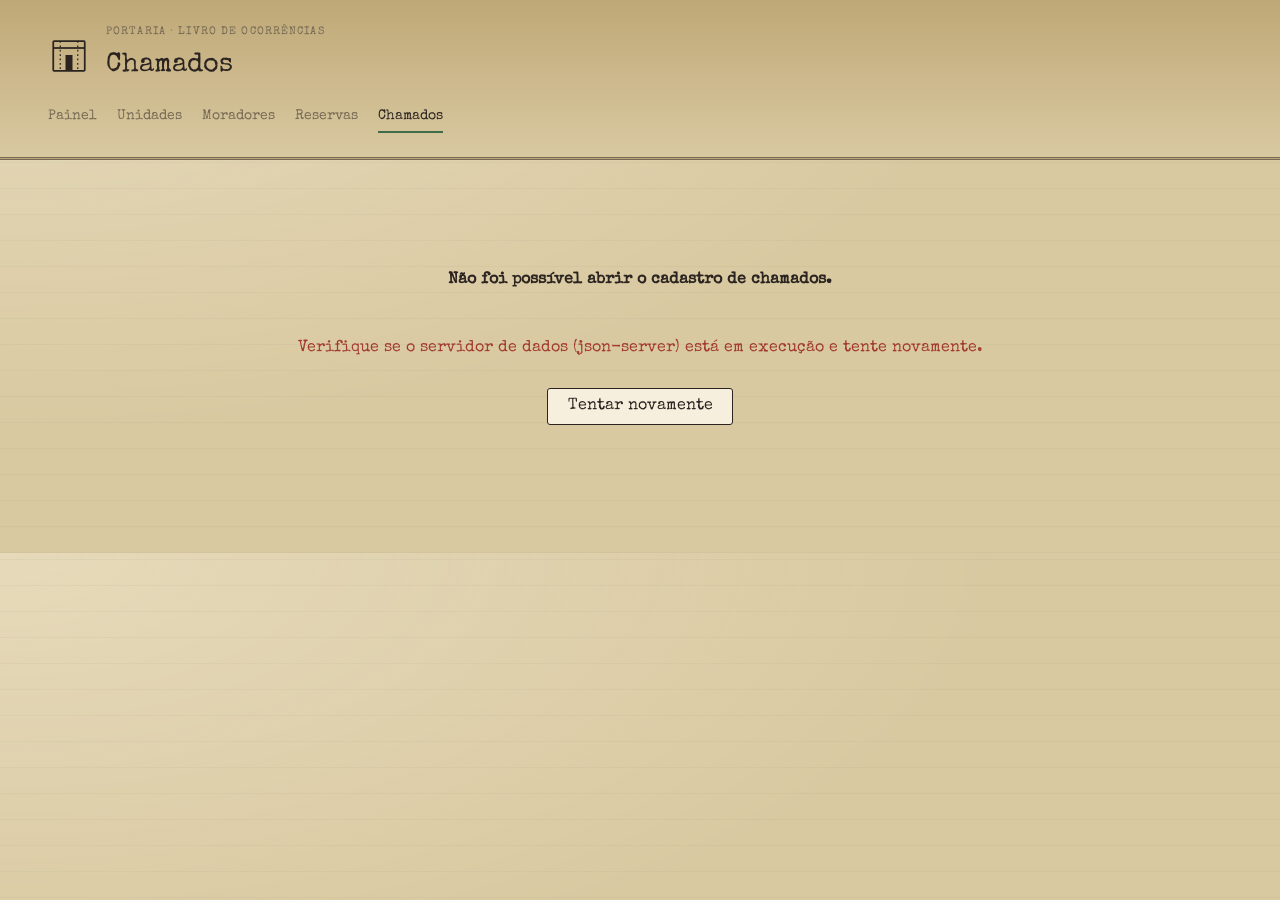
==== chamados/index.html @ 00c4b0b8 "feat: adicionando página de chamados, última página" ====
<!DOCTYPE html>
<html lang="pt-BR">
<head>
  <meta charset="UTF-8" />
  <meta name="viewport" content="width=device-width, initial-scale=1.0" />
  <title>Chamados | Livro de Ocorrências</title>

  <link rel="preconnect" href="https://fonts.googleapis.com" />
  <link rel="preconnect" href="https://fonts.gstatic.com" crossorigin />
  <link
    href="https://fonts.googleapis.com/css2?family=Special+Elite&family=JetBrains+Mono:wght@400;500;600;700&display=swap"
    rel="stylesheet"
  />

  <link rel="stylesheet" href="style.css" />
</head>
<body>

  <header class="capa">
    <div class="capa__titulo">
      <svg class="capa__icone" viewBox="0 0 48 48" aria-hidden="true">
        <rect x="6" y="8" width="36" height="34" rx="1" fill="none" stroke="currentColor" stroke-width="2"/>
        <line x1="6" y1="16" x2="42" y2="16" stroke="currentColor" stroke-width="2"/>
        <line x1="14" y1="8" x2="14" y2="42" stroke="currentColor" stroke-width="1.4" stroke-dasharray="2 3"/>
        <line x1="34" y1="8" x2="34" y2="42" stroke="currentColor" stroke-width="1.4" stroke-dasharray="2 3"/>
        <rect x="20" y="24" width="8" height="18" fill="currentColor"/>
      </svg>
      <div>
        <span class="capa__eyebrow">Portaria &middot; Livro de Ocorrências</span>
        <h1>Chamados</h1>
      </div>
    </div>

    <nav class="capa__nav" aria-label="Navegação principal">
      <a href="../dashboard/index.html">Painel</a>
      <a href="../unidades/index.html">Unidades</a>
      <a href="../moradores/index.html">Moradores</a>
      <a href="../reservas/index.html">Reservas</a>
      <a href="../chamados/index.html" class="ativo">Chamados</a>
    </nav>
  </header>

  <main id="conteudo-principal">

    <!-- Estado de carregamento exibido enquanto os dados não terminam de chegar -->
    <div id="estado-carregando" class="estado-aviso">
      <div class="spinner" aria-hidden="true"></div>
      <p>Consultando o arquivo da portaria...</p>
    </div>

    <!-- Estado de erro exibido se a busca falhar -->
    <div id="estado-erro" class="estado-aviso estado-aviso--erro oculto">
      <p><strong>Não foi possível abrir o cadastro de chamados.</strong></p>
      <p>Verifique se o servidor de dados (json-server) está em execução e tente novamente.</p>
      <button id="botao-tentar-novamente" type="button" class="botao-secundario">Tentar novamente</button>
    </div>

    <!-- Conteúdo real da tela, oculto até os dados chegarem -->
    <div id="painel" class="painel oculto">

      <div id="mensagem" class="mensagem oculto" role="status">
        <span id="mensagem-texto"></span>
        <button type="button" id="botao-fechar-mensagem" aria-label="Fechar mensagem">&times;</button>
      </div>

      <div class="barra-acoes">
        <h2>Chamados registrados</h2>
        <button type="button" id="botao-novo-chamado" class="botao-primario">+ Novo chamado</button>
      </div>

      <div class="barra-filtros">
        <input type="search" id="campo-busca" placeholder="Buscar por nome do morador..." />

        <select id="campo-filtro-categoria">
          <option value="">Todas as categorias</option>
          <option value="manutenção">Manutenção</option>
          <option value="barulho">Barulho</option>
          <option value="segurança">Segurança</option>
          <option value="outros">Outros</option>
        </select>
      </div>

      <div class="tabela-wrapper">
        <table class="tabela">
          <thead>
            <tr>
              <th>Morador</th>
              <th>Categoria</th>
              <th>Descrição</th>
              <th>Data de abertura</th>
              <th>Data de resolução</th>
              <th>Status</th>
              <th>Ações</th>
            </tr>
          </thead>
          <tbody id="corpo-tabela-chamados"></tbody>
        </table>
      </div>

      <div id="paginacao" class="paginacao oculto">
        <button type="button" id="botao-pagina-anterior" class="botao-secundario">‹ Anterior</button>
        <span id="texto-pagina"></span>
        <button type="button" id="botao-pagina-proxima" class="botao-secundario">Próxima ›</button>
      </div>

    </div>

  </main>

  <!-- Modal de criação de chamado (não existe edição) -->
  <div id="overlay-formulario" class="overlay oculto">
    <div class="modal" role="dialog" aria-modal="true" aria-labelledby="titulo-modal-formulario">
      <button type="button" class="modal__fechar" id="botao-fechar-formulario" aria-label="Fechar">&times;</button>
      <h2 id="titulo-modal-formulario">Novo chamado</h2>

      <!-- Exibido apenas quando não há nenhum morador ativo cadastrado -->
      <div id="aviso-sem-moradores" class="aviso-bloqueio oculto">
        <p>Nenhum morador ativo cadastrado ainda.</p>
        <p>É preciso cadastrar (e manter ativo) ao menos um morador antes de abrir um chamado.</p>
        <a href="../moradores/index.html" class="botao-secundario">Ir para Moradores</a>
      </div>

      <form id="formulario-chamado" novalidate>
        <div class="campo">
          <label for="campo-morador">Morador</label>
          <select id="campo-morador" name="moradorId"></select>
          <span class="campo__erro" id="erro-morador"></span>
        </div>

        <div class="campo">
          <label for="campo-categoria">Categoria</label>
          <select id="campo-categoria" name="categoria">
            <option value="manutenção">Manutenção</option>
            <option value="barulho">Barulho</option>
            <option value="segurança">Segurança</option>
            <option value="outros">Outros</option>
          </select>
        </div>

        <div class="campo">
          <label for="campo-descricao">Descrição</label>
          <textarea id="campo-descricao" name="descricao" rows="3"></textarea>
          <span class="campo__erro" id="erro-descricao"></span>
        </div>

        <div class="modal__acoes">
          <button type="button" class="botao-secundario" id="botao-cancelar-formulario">Cancelar</button>
          <button type="submit" class="botao-primario">Salvar</button>
        </div>
      </form>
    </div>
  </div>

  <!-- Modal de confirmação (avançar status) -->
  <div id="overlay-confirmacao" class="overlay oculto">
    <div class="modal modal--pequeno" role="dialog" aria-modal="true" aria-labelledby="titulo-modal-confirmacao">
      <h2 id="titulo-modal-confirmacao">Confirmar avanço de status</h2>
      <p id="texto-confirmacao"></p>

      <div class="modal__acoes">
        <button type="button" class="botao-secundario" id="botao-voltar-confirmacao">Voltar</button>
        <button type="button" class="botao-primario" id="botao-confirmar-avanco">Avançar status</button>
      </div>
    </div>
  </div>

  <script src="script.js"></script>
</body>
</html>
---- chamados/style.css ----
/* ---------------------------------------------------------
   Tokens — Livro de Ocorrências da Portaria
--------------------------------------------------------- */
:root {
  --kraft: #d9c9a1;
  --kraft-escuro: #bfa877;
  --papel: #f6efdd;
  --papel-linha: #e3d5ae;
  --tinta: #2b2420;
  --tinta-suave: #776a54;

  --carimbo-aberto: #a23b2e;
  --carimbo-andamento: #a8721c;
  --carimbo-resolvido: #3f6b48;

  --fonte-titulo: "Special Elite", "Courier New", monospace;
  --fonte-dado: "JetBrains Mono", "SFMono-Regular", Consolas, monospace;
  --fonte-corpo: -apple-system, BlinkMacSystemFont, "Segoe UI", Roboto, Helvetica, Arial, sans-serif;

  --raio: 3px;
  --sombra-card: 0 1px 1px rgba(43, 36, 32, 0.12), 0 6px 14px rgba(43, 36, 32, 0.16);
  --transicao: 200ms ease;
}

@media (prefers-reduced-motion: reduce) {
  :root {
    --transicao: 0ms;
  }
}

/* ---------------------------------------------------------
   Base
--------------------------------------------------------- */
* {
  box-sizing: border-box;
}

body {
  margin: 0;
  background-color: var(--kraft);
  background-image:
    repeating-linear-gradient(0deg, rgba(43, 36, 32, 0.035) 0 1px, transparent 1px 26px),
    radial-gradient(ellipse at top left, rgba(255, 250, 235, 0.35), transparent 55%);
  color: var(--tinta);
  font-family: var(--fonte-corpo);
  line-height: 1.5;
  -webkit-font-smoothing: antialiased;
}

h1, h2, h3 {
  font-family: var(--fonte-titulo);
  font-weight: 400;
  margin: 0;
  color: var(--tinta);
}

button, select, input, textarea {
  font-family: inherit;
  font-size: inherit;
}

:focus-visible {
  outline: 2px solid var(--tinta);
  outline-offset: 2px;
}

.oculto {
  display: none !important;
}

/* ---------------------------------------------------------
   Capa (cabeçalho estilo capa de livro de registro)
--------------------------------------------------------- */
.capa {
  display: flex;
  flex-wrap: wrap;
  gap: 1.25rem;
  align-items: center;
  justify-content: space-between;
  padding: 1.5rem clamp(1.25rem, 4vw, 3rem);
  background: linear-gradient(180deg, var(--kraft-escuro) 0%, var(--kraft) 100%);
  border-bottom: 3px double var(--tinta-suave);
}

.capa__titulo {
  display: flex;
  align-items: center;
  gap: 1rem;
}

.capa__icone {
  width: 42px;
  height: 42px;
  color: var(--tinta);
  flex-shrink: 0;
}

.capa__eyebrow {
  display: block;
  font-family: var(--fonte-titulo);
  font-size: 0.7rem;
  letter-spacing: 0.1em;
  text-transform: uppercase;
  color: var(--tinta-suave);
  margin-bottom: 0.3rem;
}

.capa h1 {
  font-size: clamp(1.3rem, 2.6vw, 1.7rem);
}

.capa__nav {
  display: flex;
  flex-wrap: wrap;
  gap: 1.25rem;
  flex-basis: 100%;
  font-family: var(--fonte-titulo);
  font-size: 0.85rem;
}

.capa__nav a {
  color: var(--tinta-suave);
  text-decoration: none;
  padding-bottom: 0.25rem;
  border-bottom: 2px solid transparent;
  transition: color var(--transicao), border-color var(--transicao);
}

.capa__nav a:hover {
  color: var(--tinta);
}

.capa__nav a.ativo {
  color: var(--tinta);
  border-bottom-color: var(--carimbo-resolvido);
}

/* ---------------------------------------------------------
   Conteúdo principal
--------------------------------------------------------- */
main {
  padding: 1.75rem clamp(1.25rem, 4vw, 3rem) 4rem;
  max-width: 1180px;
  margin: 0 auto;
}

/* ---------------------------------------------------------
   Estados: carregando / erro
--------------------------------------------------------- */
.estado-aviso {
  display: flex;
  flex-direction: column;
  align-items: center;
  gap: 0.75rem;
  text-align: center;
  padding: 4rem 1.5rem;
  color: var(--tinta-suave);
  font-family: var(--fonte-titulo);
}

.estado-aviso--erro {
  color: var(--carimbo-aberto);
}

.estado-aviso--erro p:first-child {
  color: var(--tinta);
}

.spinner {
  width: 34px;
  height: 34px;
  border-radius: 50%;
  border: 3px solid var(--papel-linha);
  border-top-color: var(--tinta);
  animation: girar 900ms linear infinite;
}

@media (prefers-reduced-motion: reduce) {
  .spinner {
    animation: none;
    border-top-color: var(--papel-linha);
  }
}

@keyframes girar {
  to {
    transform: rotate(360deg);
  }
}

.painel {
  animation: surgir var(--transicao) ease;
}

@keyframes surgir {
  from {
    opacity: 0;
    transform: translateY(6px);
  }
  to {
    opacity: 1;
    transform: translateY(0);
  }
}

/* ---------------------------------------------------------
   Botões
--------------------------------------------------------- */
.botao-secundario {
  padding: 0.6rem 1.2rem;
  border-radius: var(--raio);
  border: 1.5px solid var(--tinta);
  background: var(--papel);
  color: var(--tinta);
  font-family: var(--fonte-titulo);
  cursor: pointer;
  transition: background var(--transicao), color var(--transicao);
}

.botao-secundario:hover {
  background: var(--tinta);
  color: var(--papel);
}

.botao-secundario:disabled {
  opacity: 0.4;
  cursor: not-allowed;
}

.botao-secundario:disabled:hover {
  background: var(--papel);
  color: var(--tinta);
}

.botao-primario {
  padding: 0.6rem 1.3rem;
  border-radius: var(--raio);
  border: 1.5px solid var(--tinta);
  background: var(--tinta);
  color: var(--papel);
  font-family: var(--fonte-titulo);
  cursor: pointer;
  transition: background var(--transicao);
}

.botao-primario:hover {
  background: #17130f;
}

.botao-pequeno {
  padding: 0.35rem 0.75rem;
  font-size: 0.8rem;
  border-radius: var(--raio);
  border: 1.5px solid var(--tinta);
  background: transparent;
  color: var(--tinta);
  font-family: var(--fonte-titulo);
  cursor: pointer;
  transition: background var(--transicao), color var(--transicao);
}

.botao-pequeno:hover {
  background: var(--tinta);
  color: var(--papel);
}

/* ---------------------------------------------------------
   Mensagem (banner fixo até ser fechado)
--------------------------------------------------------- */
.mensagem {
  display: flex;
  align-items: center;
  justify-content: space-between;
  gap: 1rem;
  padding: 0.8rem 1.1rem;
  margin-bottom: 1.25rem;
  border-radius: var(--raio);
  border: 1.5px solid var(--papel-linha);
  background: var(--papel);
  font-size: 0.9rem;
  font-weight: 600;
  animation: destacar-mensagem 380ms ease;
}

@media (prefers-reduced-motion: reduce) {
  .mensagem {
    animation: none;
  }
}

@keyframes destacar-mensagem {
  0% {
    opacity: 0;
    transform: scale(0.95) translateY(-4px);
  }
  60% {
    opacity: 1;
    transform: scale(1.01) translateY(0);
  }
  100% {
    transform: scale(1) translateY(0);
  }
}

.mensagem--sucesso {
  border-color: var(--carimbo-resolvido);
  color: var(--carimbo-resolvido);
}

.mensagem--erro {
  border-color: var(--carimbo-aberto);
  color: var(--carimbo-aberto);
}

.mensagem button {
  background: none;
  border: none;
  color: inherit;
  font-size: 1.2rem;
  line-height: 1;
  cursor: pointer;
  flex-shrink: 0;
}

/* ---------------------------------------------------------
   Barra de ações + filtros
--------------------------------------------------------- */
.barra-acoes {
  display: flex;
  flex-wrap: wrap;
  gap: 1rem;
  align-items: center;
  justify-content: space-between;
  margin-bottom: 1rem;
}

.barra-filtros {
  display: flex;
  flex-wrap: wrap;
  gap: 0.75rem;
  margin-bottom: 1rem;
}

.barra-filtros input,
.barra-filtros select {
  padding: 0.55rem 0.8rem;
  border: 1.5px solid var(--papel-linha);
  border-radius: var(--raio);
  background: var(--papel);
  color: var(--tinta);
  transition: border-color var(--transicao);
}

.barra-filtros input {
  flex: 1;
  min-width: 220px;
}

.barra-filtros input:focus,
.barra-filtros select:focus {
  border-color: var(--tinta);
  outline: none;
}

/* ---------------------------------------------------------
   Tabela
--------------------------------------------------------- */
.tabela-wrapper {
  overflow-x: auto;
  background: var(--papel);
  border: 1px solid var(--papel-linha);
  border-radius: var(--raio);
  box-shadow: var(--sombra-card);
}

.tabela {
  width: 100%;
  border-collapse: collapse;
  font-size: 0.92rem;
}

.tabela thead th {
  text-align: left;
  font-family: var(--fonte-titulo);
  font-size: 0.72rem;
  text-transform: uppercase;
  letter-spacing: 0.06em;
  color: var(--tinta-suave);
  padding: 0.85rem 1rem;
  border-bottom: 2px double var(--papel-linha);
  white-space: nowrap;
}

.tabela tbody td {
  padding: 0.75rem 1rem;
  border-bottom: 1px dashed var(--papel-linha);
  vertical-align: middle;
}

.tabela tbody tr:last-child td {
  border-bottom: none;
}

.tabela__categoria {
  text-transform: capitalize;
}

.tabela__descricao {
  max-width: 260px;
  color: var(--tinta-suave);
}

.tabela__acoes {
  display: flex;
  gap: 0.5rem;
  flex-wrap: wrap;
}

.tabela__somente-leitura {
  color: var(--tinta-suave);
  font-style: italic;
}

.tabela__vazio td {
  text-align: center;
  font-style: italic;
  color: var(--tinta-suave);
  padding: 2.5rem 1rem;
}

/* ---------------------------------------------------------
   Paginação
--------------------------------------------------------- */
.paginacao {
  display: flex;
  align-items: center;
  justify-content: center;
  gap: 1.25rem;
  margin-top: 1.25rem;
  font-size: 0.85rem;
  color: var(--tinta-suave);
}

/* ---------------------------------------------------------
   Badge de status do chamado
--------------------------------------------------------- */
.badge-situacao {
  display: inline-block;
  font-family: var(--fonte-titulo);
  font-size: 0.7rem;
  letter-spacing: 0.06em;
  text-transform: uppercase;
  padding: 0.2rem 0.6rem;
  border-radius: 40px;
  border: 1.5px solid currentColor;
}

.badge-situacao--aberto {
  color: var(--carimbo-aberto);
}

.badge-situacao--andamento {
  color: var(--carimbo-andamento);
}

.badge-situacao--resolvido {
  color: var(--carimbo-resolvido);
}

/* ---------------------------------------------------------
   Modais (cadastro e confirmação)
--------------------------------------------------------- */
.overlay {
  position: fixed;
  inset: 0;
  background: rgba(43, 36, 32, 0.55);
  display: flex;
  align-items: center;
  justify-content: center;
  padding: 1.5rem;
  z-index: 50;
}

.modal {
  position: relative;
  width: 100%;
  max-width: 440px;
  background: var(--papel);
  border: 1px solid var(--papel-linha);
  border-radius: var(--raio);
  box-shadow: 0 12px 32px rgba(0, 0, 0, 0.35);
  padding: 1.9rem;
  animation: surgir var(--transicao) ease;
}

.modal--pequeno {
  max-width: 380px;
}

.modal h2 {
  font-size: 1.15rem;
  margin-bottom: 1.25rem;
  padding-bottom: 0.6rem;
  border-bottom: 1px dashed var(--papel-linha);
}

.modal__fechar {
  position: absolute;
  top: 0.9rem;
  right: 1rem;
  background: none;
  border: none;
  font-size: 1.4rem;
  line-height: 1;
  color: var(--tinta-suave);
  cursor: pointer;
}

.modal__fechar:hover {
  color: var(--tinta);
}

.modal__acoes {
  display: flex;
  justify-content: flex-end;
  gap: 0.75rem;
  margin-top: 1.5rem;
}

/* Aviso exibido no modal quando não há nenhum morador ativo cadastrado */
.aviso-bloqueio {
  text-align: center;
  padding: 0.5rem 0 0.75rem;
}

.aviso-bloqueio p {
  margin: 0 0 0.9rem;
  color: var(--tinta-suave);
}

.aviso-bloqueio .botao-secundario {
  display: inline-block;
  text-decoration: none;
}

/* ---------------------------------------------------------
   Campos de formulário
--------------------------------------------------------- */
.campo {
  display: flex;
  flex-direction: column;
  gap: 0.35rem;
  margin-bottom: 1.1rem;
}

.campo label {
  font-family: var(--fonte-titulo);
  font-size: 0.75rem;
  text-transform: uppercase;
  letter-spacing: 0.05em;
  color: var(--tinta-suave);
}

.campo input,
.campo select,
.campo textarea {
  padding: 0.5rem 0.1rem;
  border: none;
  border-bottom: 1.5px solid var(--papel-linha);
  background: transparent;
  color: var(--tinta);
  transition: border-color var(--transicao);
  resize: vertical;
}

.campo input:focus,
.campo select:focus,
.campo textarea:focus {
  border-bottom-color: var(--tinta);
  outline: none;
}

.campo__erro {
  min-height: 1.1em;
  font-size: 0.78rem;
  color: var(--carimbo-aberto);
}

/* ---------------------------------------------------------
   Responsivo
--------------------------------------------------------- */
@media (max-width: 560px) {
  .capa {
    align-items: stretch;
  }

  .barra-acoes {
    flex-direction: column;
    align-items: stretch;
  }

  .barra-filtros input {
    min-width: 0;
  }
}
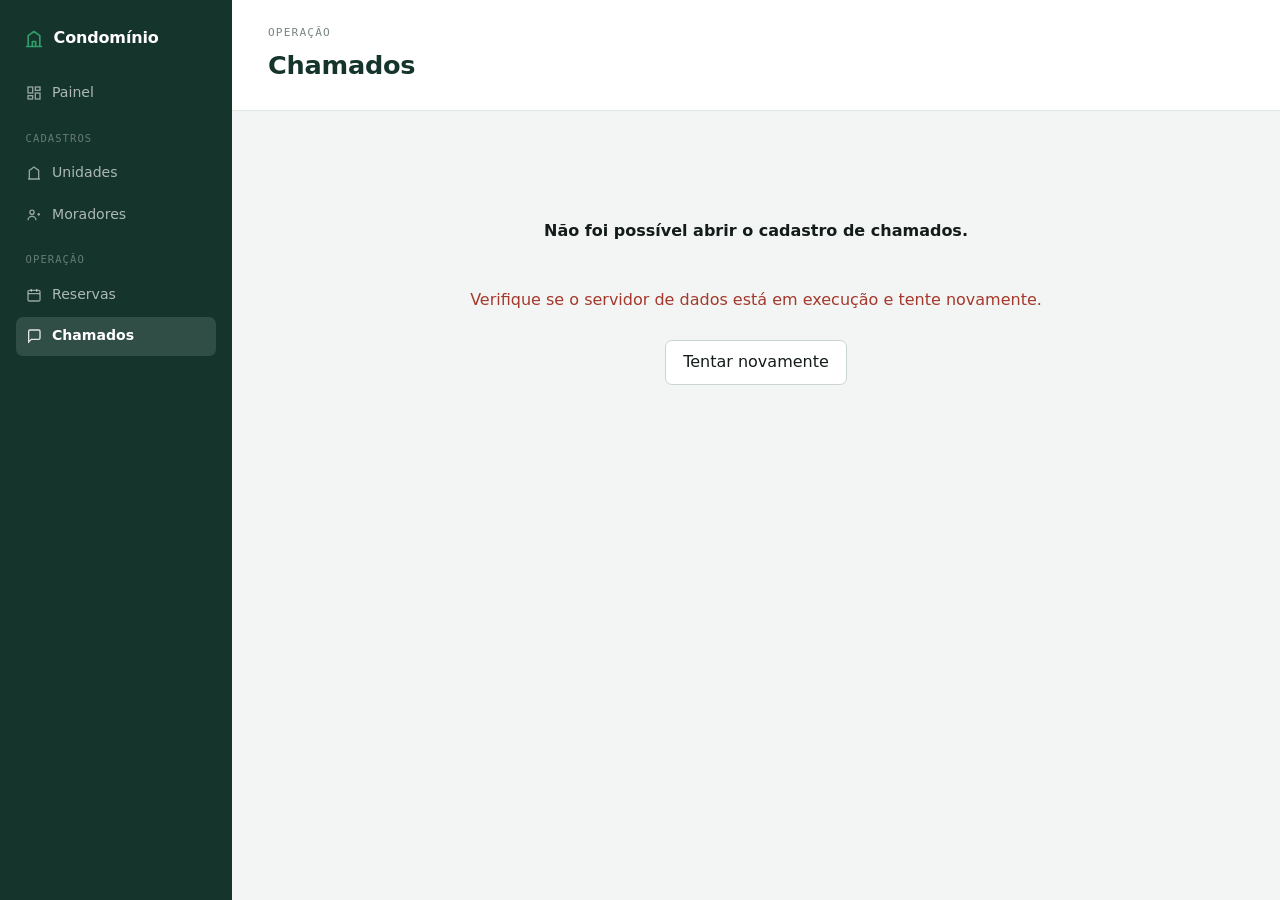
==== commit 99f0ce4b: "feat: Reformulando os estilos e adicionando novo gráfico" ====
--- a/chamados/index.html
+++ b/chamados/index.html
@@ -3,109 +3,119 @@
 <head>
   <meta charset="UTF-8" />
   <meta name="viewport" content="width=device-width, initial-scale=1.0" />
-  <title>Chamados | Livro de Ocorrências</title>
-
-  <link rel="preconnect" href="https://fonts.googleapis.com" />
-  <link rel="preconnect" href="https://fonts.gstatic.com" crossorigin />
-  <link
-    href="https://fonts.googleapis.com/css2?family=Special+Elite&family=JetBrains+Mono:wght@400;500;600;700&display=swap"
-    rel="stylesheet"
-  />
-
+  <title>Chamados | Condomínio</title>
   <link rel="stylesheet" href="style.css" />
 </head>
 <body>
 
-  <header class="capa">
-    <div class="capa__titulo">
-      <svg class="capa__icone" viewBox="0 0 48 48" aria-hidden="true">
-        <rect x="6" y="8" width="36" height="34" rx="1" fill="none" stroke="currentColor" stroke-width="2"/>
-        <line x1="6" y1="16" x2="42" y2="16" stroke="currentColor" stroke-width="2"/>
-        <line x1="14" y1="8" x2="14" y2="42" stroke="currentColor" stroke-width="1.4" stroke-dasharray="2 3"/>
-        <line x1="34" y1="8" x2="34" y2="42" stroke="currentColor" stroke-width="1.4" stroke-dasharray="2 3"/>
-        <rect x="20" y="24" width="8" height="18" fill="currentColor"/>
-      </svg>
-      <div>
-        <span class="capa__eyebrow">Portaria &middot; Livro de Ocorrências</span>
-        <h1>Chamados</h1>
-      </div>
-    </div>
-
-    <nav class="capa__nav" aria-label="Navegação principal">
-      <a href="../dashboard/index.html">Painel</a>
-      <a href="../unidades/index.html">Unidades</a>
-      <a href="../moradores/index.html">Moradores</a>
-      <a href="../reservas/index.html">Reservas</a>
-      <a href="../chamados/index.html" class="ativo">Chamados</a>
-    </nav>
-  </header>
-
-  <main id="conteudo-principal">
-
-    <!-- Estado de carregamento exibido enquanto os dados não terminam de chegar -->
-    <div id="estado-carregando" class="estado-aviso">
-      <div class="spinner" aria-hidden="true"></div>
-      <p>Consultando o arquivo da portaria...</p>
-    </div>
-
-    <!-- Estado de erro exibido se a busca falhar -->
-    <div id="estado-erro" class="estado-aviso estado-aviso--erro oculto">
-      <p><strong>Não foi possível abrir o cadastro de chamados.</strong></p>
-      <p>Verifique se o servidor de dados (json-server) está em execução e tente novamente.</p>
-      <button id="botao-tentar-novamente" type="button" class="botao-secundario">Tentar novamente</button>
-    </div>
-
-    <!-- Conteúdo real da tela, oculto até os dados chegarem -->
-    <div id="painel" class="painel oculto">
-
-      <div id="mensagem" class="mensagem oculto" role="status">
-        <span id="mensagem-texto"></span>
-        <button type="button" id="botao-fechar-mensagem" aria-label="Fechar mensagem">&times;</button>
+  <div class="shell">
+    <aside class="sidebar">
+      <div class="sidebar__marca">
+        <svg width="20" height="20" viewBox="0 0 24 24" fill="none" stroke="currentColor" stroke-width="2" stroke-linejoin="round" stroke-linecap="round"><path d="M3 21h18M5 21V8l7-5 7 5v13"/><path d="M10 21v-6h4v6"/></svg>
+        Condomínio
       </div>
 
-      <div class="barra-acoes">
-        <h2>Chamados registrados</h2>
-        <button type="button" id="botao-novo-chamado" class="botao-primario">+ Novo chamado</button>
-      </div>
+      <nav class="sidebar__nav" aria-label="Navegação principal">
+        <a href="../dashboard/index.html" class="sidebar__item">
+          <svg width="16" height="16" viewBox="0 0 24 24" fill="none" stroke="currentColor" stroke-width="2"><rect x="3" y="3" width="7" height="9"/><rect x="14" y="3" width="7" height="5"/><rect x="14" y="12" width="7" height="9"/><rect x="3" y="16" width="7" height="5"/></svg>
+          <span>Painel</span>
+        </a>
 
-      <div class="barra-filtros">
-        <input type="search" id="campo-busca" placeholder="Buscar por nome do morador..." />
+        <span class="sidebar__rotulo">Cadastros</span>
+        <a href="../unidades/index.html" class="sidebar__item">
+          <svg width="16" height="16" viewBox="0 0 24 24" fill="none" stroke="currentColor" stroke-width="2"><path d="M3 21h18M5 21V8l7-5 7 5v13"/></svg>
+          <span>Unidades</span>
+        </a>
+        <a href="../moradores/index.html" class="sidebar__item">
+          <svg width="16" height="16" viewBox="0 0 24 24" fill="none" stroke="currentColor" stroke-width="2"><circle cx="9" cy="8" r="3.2"/><path d="M3 20a6 6 0 0 1 12 0M17 11h4M19 9v4"/></svg>
+          <span>Moradores</span>
+        </a>
 
-        <select id="campo-filtro-categoria">
-          <option value="">Todas as categorias</option>
-          <option value="manutenção">Manutenção</option>
-          <option value="barulho">Barulho</option>
-          <option value="segurança">Segurança</option>
-          <option value="outros">Outros</option>
-        </select>
-      </div>
+        <span class="sidebar__rotulo">Operação</span>
+        <a href="../reservas/index.html" class="sidebar__item">
+          <svg width="16" height="16" viewBox="0 0 24 24" fill="none" stroke="currentColor" stroke-width="2"><rect x="3" y="5" width="18" height="16" rx="2"/><path d="M3 10h18M8 3v4M16 3v4"/></svg>
+          <span>Reservas</span>
+        </a>
+        <a href="../chamados/index.html" class="sidebar__item ativo">
+          <svg width="16" height="16" viewBox="0 0 24 24" fill="none" stroke="currentColor" stroke-width="2"><path d="M21 15a2 2 0 0 1-2 2H8l-4 4V5a2 2 0 0 1 2-2h13a2 2 0 0 1 2 2z"/></svg>
+          <span>Chamados</span>
+        </a>
+      </nav>
+    </aside>
 
-      <div class="tabela-wrapper">
-        <table class="tabela">
-          <thead>
-            <tr>
-              <th>Morador</th>
-              <th>Categoria</th>
-              <th>Descrição</th>
-              <th>Data de abertura</th>
-              <th>Data de resolução</th>
-              <th>Status</th>
-              <th>Ações</th>
-            </tr>
-          </thead>
-          <tbody id="corpo-tabela-chamados"></tbody>
-        </table>
-      </div>
+    <div class="area-principal">
+      <header class="topo-pagina">
+        <div>
+          <span class="topo-pagina__eyebrow">Operação</span>
+          <h1>Chamados</h1>
+        </div>
+      </header>
 
-      <div id="paginacao" class="paginacao oculto">
-        <button type="button" id="botao-pagina-anterior" class="botao-secundario">‹ Anterior</button>
-        <span id="texto-pagina"></span>
-        <button type="button" id="botao-pagina-proxima" class="botao-secundario">Próxima ›</button>
-      </div>
+      <main id="conteudo-principal">
 
+        <div id="estado-carregando" class="estado-aviso">
+          <div class="spinner" aria-hidden="true"></div>
+          <p>Carregando chamados...</p>
+        </div>
+
+        <div id="estado-erro" class="estado-aviso estado-aviso--erro oculto">
+          <p><strong>Não foi possível abrir o cadastro de chamados.</strong></p>
+          <p>Verifique se o servidor de dados está em execução e tente novamente.</p>
+          <button id="botao-tentar-novamente" type="button" class="botao-secundario">Tentar novamente</button>
+        </div>
+
+        <div id="painel" class="painel oculto">
+
+          <div id="mensagem" class="mensagem oculto" role="status">
+            <span id="mensagem-texto"></span>
+            <button type="button" id="botao-fechar-mensagem" aria-label="Fechar mensagem">&times;</button>
+          </div>
+
+          <div class="barra-acoes reveal">
+            <h2>Chamados registrados</h2>
+            <button type="button" id="botao-novo-chamado" class="botao-primario">+ Novo chamado</button>
+          </div>
+
+          <div class="barra-filtros reveal">
+            <input type="search" id="campo-busca" placeholder="Buscar por nome do morador..." />
+
+            <select id="campo-filtro-categoria">
+              <option value="">Todas as categorias</option>
+              <option value="manutenção">Manutenção</option>
+              <option value="barulho">Barulho</option>
+              <option value="segurança">Segurança</option>
+              <option value="outros">Outros</option>
+            </select>
+          </div>
+
+          <div class="tabela-wrapper reveal">
+            <table class="tabela">
+              <thead>
+                <tr>
+                  <th>Morador</th>
+                  <th>Categoria</th>
+                  <th>Descrição</th>
+                  <th>Data de abertura</th>
+                  <th>Data de resolução</th>
+                  <th>Status</th>
+                  <th>Ações</th>
+                </tr>
+              </thead>
+              <tbody id="corpo-tabela-chamados"></tbody>
+            </table>
+          </div>
+
+          <div id="paginacao" class="paginacao oculto">
+            <button type="button" id="botao-pagina-anterior" class="botao-secundario">‹ Anterior</button>
+            <span id="texto-pagina"></span>
+            <button type="button" id="botao-pagina-proxima" class="botao-secundario">Próxima ›</button>
+          </div>
+
+        </div>
+
+      </main>
     </div>
-
-  </main>
+  </div>
 
   <!-- Modal de criação de chamado (não existe edição) -->
   <div id="overlay-formulario" class="overlay oculto">
@@ -113,7 +123,6 @@
       <button type="button" class="modal__fechar" id="botao-fechar-formulario" aria-label="Fechar">&times;</button>
       <h2 id="titulo-modal-formulario">Novo chamado</h2>
 
-      <!-- Exibido apenas quando não há nenhum morador ativo cadastrado -->
       <div id="aviso-sem-moradores" class="aviso-bloqueio oculto">
         <p>Nenhum morador ativo cadastrado ainda.</p>
         <p>É preciso cadastrar (e manter ativo) ao menos um morador antes de abrir um chamado.</p>
@@ -165,5 +174,6 @@
   </div>
 
   <script src="script.js"></script>
+  <script src="efeitos.js"></script>
 </body>
 </html>
--- a/chamados/style.css
+++ b/chamados/style.css
@@ -1,605 +1,226 @@
-/* ---------------------------------------------------------
-   Tokens — Livro de Ocorrências da Portaria
---------------------------------------------------------- */
+/* ============================================================
+   Tokens — direção "plataforma" (claro, viés verde nos neutros)
+============================================================ */
 :root {
-  --kraft: #d9c9a1;
-  --kraft-escuro: #bfa877;
-  --papel: #f6efdd;
-  --papel-linha: #e3d5ae;
-  --tinta: #2b2420;
-  --tinta-suave: #776a54;
-
-  --carimbo-aberto: #a23b2e;
-  --carimbo-andamento: #a8721c;
-  --carimbo-resolvido: #3f6b48;
-
-  --fonte-titulo: "Special Elite", "Courier New", monospace;
-  --fonte-dado: "JetBrains Mono", "SFMono-Regular", Consolas, monospace;
-  --fonte-corpo: -apple-system, BlinkMacSystemFont, "Segoe UI", Roboto, Helvetica, Arial, sans-serif;
-
-  --raio: 3px;
-  --sombra-card: 0 1px 1px rgba(43, 36, 32, 0.12), 0 6px 14px rgba(43, 36, 32, 0.16);
-  --transicao: 200ms ease;
-}
+  color-scheme: light;
+
+  --fundo: #F2F5F3;
+  --superficie: #FFFFFF;
+  --superficie-2: #F7F9F8;
+  --borda: #E1E7E3;
+  --borda-forte: #CBD5CF;
+
+  --tinta: #131C18;
+  --tinta-media: #46554E;
+  --tinta-suave: #78877F;
+
+  --pinho: #15352C;
+  --pinho-claro: #21493D;
+  --titulo: #15352C;
+  --vivo: #2E9E6B;
+  --vivo-suave: #E6F3EC;
+
+  --st-aberto-bg: #FCEBE8;    --st-aberto-tx: #A4382C;
+  --st-andamento-bg: #FBF1DA; --st-andamento-tx: #7A5A0B;
+  --st-ok-bg: #E4F2E9;        --st-ok-tx: #23664A;
+
+  --raio: 10px;
+  --raio-mini: 7px;
+  --sombra-1: 0 1px 2px rgba(19,28,24,.05), 0 1px 3px rgba(19,28,24,.04);
+  --sombra-2: 0 2px 4px rgba(19,28,24,.04), 0 12px 28px -8px rgba(19,28,24,.12);
+
+  --fonte-corpo: system-ui, -apple-system, "Segoe UI", Roboto, "Helvetica Neue", Arial, sans-serif;
+  --fonte-dado: ui-monospace, "SF Mono", "Cascadia Mono", "Segoe UI Mono", Consolas, monospace;
+
+  --transicao: 200ms cubic-bezier(.22,.61,.36,1);
+}
+
+@media (prefers-color-scheme: dark) {
+  :root:not([data-theme="light"]) {
+    color-scheme: dark;
+    --fundo: #101815; --superficie: #17211D; --superficie-2: #1C2823;
+    --borda: #26332D; --borda-forte: #35453D;
+    --tinta: #EAF0EC; --tinta-media: #A9B8B1; --tinta-suave: #7F8F87;
+    --pinho: #0F1F19; --pinho-claro: #1B3129; --titulo: #DCEAE3; --vivo: #47BE86; --vivo-suave: #16302564;
+    --st-aberto-bg:#3A1F1B; --st-aberto-tx:#F0A599;
+    --st-andamento-bg:#372D16; --st-andamento-tx:#EBC77A;
+    --st-ok-bg:#152E24; --st-ok-tx:#8FD5B1;
+    --sombra-1: 0 1px 2px rgba(0,0,0,.35);
+    --sombra-2: 0 2px 4px rgba(0,0,0,.3), 0 14px 32px -10px rgba(0,0,0,.55);
+  }
+}
+:root[data-theme="dark"] {
+  color-scheme: dark;
+  --fundo: #101815; --superficie: #17211D; --superficie-2: #1C2823;
+  --borda: #26332D; --borda-forte: #35453D;
+  --tinta: #EAF0EC; --tinta-media: #A9B8B1; --tinta-suave: #7F8F87;
+  --pinho: #0F1F19; --pinho-claro: #1B3129; --titulo: #DCEAE3; --vivo: #47BE86; --vivo-suave: #16302564;
+  --st-aberto-bg:#3A1F1B; --st-aberto-tx:#F0A599;
+  --st-andamento-bg:#372D16; --st-andamento-tx:#EBC77A;
+  --st-ok-bg:#152E24; --st-ok-tx:#8FD5B1;
+  --sombra-1: 0 1px 2px rgba(0,0,0,.35);
+  --sombra-2: 0 2px 4px rgba(0,0,0,.3), 0 14px 32px -10px rgba(0,0,0,.55);
+}
+:root[data-theme="light"] { color-scheme: light; }
 
 @media (prefers-reduced-motion: reduce) {
-  :root {
-    --transicao: 0ms;
-  }
-}
-
-/* ---------------------------------------------------------
-   Base
---------------------------------------------------------- */
-* {
-  box-sizing: border-box;
-}
-
-body {
-  margin: 0;
-  background-color: var(--kraft);
-  background-image:
-    repeating-linear-gradient(0deg, rgba(43, 36, 32, 0.035) 0 1px, transparent 1px 26px),
-    radial-gradient(ellipse at top left, rgba(255, 250, 235, 0.35), transparent 55%);
-  color: var(--tinta);
-  font-family: var(--fonte-corpo);
-  line-height: 1.5;
-  -webkit-font-smoothing: antialiased;
-}
-
-h1, h2, h3 {
-  font-family: var(--fonte-titulo);
-  font-weight: 400;
-  margin: 0;
-  color: var(--tinta);
-}
-
-button, select, input, textarea {
-  font-family: inherit;
-  font-size: inherit;
-}
-
-:focus-visible {
-  outline: 2px solid var(--tinta);
-  outline-offset: 2px;
-}
-
-.oculto {
-  display: none !important;
-}
-
-/* ---------------------------------------------------------
-   Capa (cabeçalho estilo capa de livro de registro)
---------------------------------------------------------- */
-.capa {
-  display: flex;
-  flex-wrap: wrap;
-  gap: 1.25rem;
-  align-items: center;
-  justify-content: space-between;
-  padding: 1.5rem clamp(1.25rem, 4vw, 3rem);
-  background: linear-gradient(180deg, var(--kraft-escuro) 0%, var(--kraft) 100%);
-  border-bottom: 3px double var(--tinta-suave);
-}
-
-.capa__titulo {
-  display: flex;
-  align-items: center;
-  gap: 1rem;
-}
-
-.capa__icone {
-  width: 42px;
-  height: 42px;
-  color: var(--tinta);
-  flex-shrink: 0;
-}
-
-.capa__eyebrow {
-  display: block;
-  font-family: var(--fonte-titulo);
-  font-size: 0.7rem;
-  letter-spacing: 0.1em;
-  text-transform: uppercase;
-  color: var(--tinta-suave);
-  margin-bottom: 0.3rem;
-}
-
-.capa h1 {
-  font-size: clamp(1.3rem, 2.6vw, 1.7rem);
-}
-
-.capa__nav {
-  display: flex;
-  flex-wrap: wrap;
-  gap: 1.25rem;
-  flex-basis: 100%;
-  font-family: var(--fonte-titulo);
-  font-size: 0.85rem;
-}
-
-.capa__nav a {
-  color: var(--tinta-suave);
-  text-decoration: none;
-  padding-bottom: 0.25rem;
-  border-bottom: 2px solid transparent;
-  transition: color var(--transicao), border-color var(--transicao);
-}
-
-.capa__nav a:hover {
-  color: var(--tinta);
-}
-
-.capa__nav a.ativo {
-  color: var(--tinta);
-  border-bottom-color: var(--carimbo-resolvido);
-}
-
-/* ---------------------------------------------------------
-   Conteúdo principal
---------------------------------------------------------- */
-main {
-  padding: 1.75rem clamp(1.25rem, 4vw, 3rem) 4rem;
-  max-width: 1180px;
-  margin: 0 auto;
-}
-
-/* ---------------------------------------------------------
-   Estados: carregando / erro
---------------------------------------------------------- */
-.estado-aviso {
-  display: flex;
-  flex-direction: column;
-  align-items: center;
-  gap: 0.75rem;
-  text-align: center;
-  padding: 4rem 1.5rem;
-  color: var(--tinta-suave);
-  font-family: var(--fonte-titulo);
-}
-
-.estado-aviso--erro {
-  color: var(--carimbo-aberto);
-}
-
-.estado-aviso--erro p:first-child {
-  color: var(--tinta);
-}
-
-.spinner {
-  width: 34px;
-  height: 34px;
-  border-radius: 50%;
-  border: 3px solid var(--papel-linha);
-  border-top-color: var(--tinta);
-  animation: girar 900ms linear infinite;
-}
-
-@media (prefers-reduced-motion: reduce) {
-  .spinner {
-    animation: none;
-    border-top-color: var(--papel-linha);
-  }
-}
-
-@keyframes girar {
-  to {
-    transform: rotate(360deg);
-  }
-}
-
-.painel {
-  animation: surgir var(--transicao) ease;
-}
-
-@keyframes surgir {
-  from {
-    opacity: 0;
-    transform: translateY(6px);
-  }
-  to {
-    opacity: 1;
-    transform: translateY(0);
-  }
-}
-
-/* ---------------------------------------------------------
+  * { animation-duration: 0.001ms !important; animation-iteration-count: 1 !important; transition-duration: 0.001ms !important; }
+}
+
+* { box-sizing: border-box; }
+body { margin: 0; background: var(--fundo); color: var(--tinta); font-family: var(--fonte-corpo); line-height: 1.55; -webkit-font-smoothing: antialiased; }
+h1, h2 { margin: 0; text-wrap: balance; letter-spacing: -0.01em; }
+button, select, input, textarea { font: inherit; }
+:focus-visible { outline: 2px solid var(--vivo); outline-offset: 2px; border-radius: 4px; }
+.oculto { display: none !important; }
+
+@media (prefers-reduced-motion: no-preference) {
+  .reveal { opacity: 0; transform: translateY(16px); }
+  .reveal.visivel { opacity: 1; transform: none; transition: opacity .6s var(--transicao), transform .6s var(--transicao); }
+}
+
+/* ============================================================
+   Casca
+============================================================ */
+.shell { display: grid; grid-template-columns: 232px 1fr; min-height: 100vh; }
+.sidebar { background: var(--pinho); color: rgba(255,255,255,.7); padding: 1.3rem 1rem; position: sticky; top: 0; height: 100vh; overflow-y: auto; display: flex; flex-direction: column; }
+.sidebar__marca { display: flex; align-items: center; gap: .6rem; color: #fff; font-weight: 700; font-size: 1rem; letter-spacing: -.01em; padding: .35rem .5rem 1.4rem; }
+.sidebar__marca svg { flex-shrink: 0; color: var(--vivo); }
+.sidebar__nav { display: flex; flex-direction: column; gap: .15rem; }
+.sidebar__rotulo { font-family: var(--fonte-dado); font-size: .66rem; letter-spacing: .1em; text-transform: uppercase; color: rgba(255,255,255,.35); padding: .9rem .6rem .3rem; }
+.sidebar__item { display: flex; align-items: center; gap: .65rem; padding: .55rem .6rem; border-radius: var(--raio-mini); color: rgba(255,255,255,.65); text-decoration: none; font-size: .88rem; transition: background-color var(--transicao), color var(--transicao); }
+.sidebar__item svg { flex-shrink: 0; opacity: .85; }
+.sidebar__item:hover { background: rgba(255,255,255,.07); color: #fff; }
+.sidebar__item.ativo { background: rgba(255,255,255,.12); color: #fff; font-weight: 600; }
+
+.area-principal { min-width: 0; }
+.topo-pagina { display: flex; flex-wrap: wrap; gap: 1.25rem; align-items: center; justify-content: space-between; padding: 1.5rem clamp(1.25rem, 3vw, 2.25rem); background: var(--superficie); border-bottom: 1px solid var(--borda); }
+.topo-pagina h1 { font-size: clamp(1.3rem, 2.2vw, 1.6rem); font-weight: 750; color: var(--titulo); }
+.topo-pagina__eyebrow { display: block; font-family: var(--fonte-dado); font-size: .7rem; letter-spacing: .1em; text-transform: uppercase; color: var(--tinta-suave); margin-bottom: .3rem; }
+
+main { padding: 1.75rem clamp(1.25rem, 3vw, 2.25rem) 4rem; max-width: 1180px; margin: 0 auto; }
+
+/* ============================================================
+   Estados
+============================================================ */
+.estado-aviso { display: flex; flex-direction: column; align-items: center; gap: .75rem; text-align: center; padding: 4rem 1.5rem; color: var(--tinta-suave); }
+.estado-aviso--erro { color: var(--st-aberto-tx); }
+.estado-aviso--erro p:first-child { color: var(--tinta); }
+.spinner { width: 30px; height: 30px; border-radius: 50%; border: 3px solid var(--borda); border-top-color: var(--vivo); animation: girar 800ms linear infinite; }
+@media (prefers-reduced-motion: reduce) { .spinner { animation: none; } }
+@keyframes girar { to { transform: rotate(360deg); } }
+.painel { animation: surgirPainel .3s var(--transicao) backwards; }
+@keyframes surgirPainel { from { opacity: 0; } to { opacity: 1; } }
+
+/* ============================================================
    Botões
---------------------------------------------------------- */
-.botao-secundario {
-  padding: 0.6rem 1.2rem;
-  border-radius: var(--raio);
-  border: 1.5px solid var(--tinta);
-  background: var(--papel);
-  color: var(--tinta);
-  font-family: var(--fonte-titulo);
-  cursor: pointer;
-  transition: background var(--transicao), color var(--transicao);
-}
-
-.botao-secundario:hover {
-  background: var(--tinta);
-  color: var(--papel);
-}
-
-.botao-secundario:disabled {
-  opacity: 0.4;
-  cursor: not-allowed;
-}
-
-.botao-secundario:disabled:hover {
-  background: var(--papel);
-  color: var(--tinta);
-}
-
-.botao-primario {
-  padding: 0.6rem 1.3rem;
-  border-radius: var(--raio);
-  border: 1.5px solid var(--tinta);
-  background: var(--tinta);
-  color: var(--papel);
-  font-family: var(--fonte-titulo);
-  cursor: pointer;
-  transition: background var(--transicao);
-}
-
-.botao-primario:hover {
-  background: #17130f;
-}
-
-.botao-pequeno {
-  padding: 0.35rem 0.75rem;
-  font-size: 0.8rem;
-  border-radius: var(--raio);
-  border: 1.5px solid var(--tinta);
-  background: transparent;
-  color: var(--tinta);
-  font-family: var(--fonte-titulo);
-  cursor: pointer;
-  transition: background var(--transicao), color var(--transicao);
-}
-
-.botao-pequeno:hover {
-  background: var(--tinta);
-  color: var(--papel);
-}
-
-/* ---------------------------------------------------------
-   Mensagem (banner fixo até ser fechado)
---------------------------------------------------------- */
-.mensagem {
-  display: flex;
-  align-items: center;
-  justify-content: space-between;
-  gap: 1rem;
-  padding: 0.8rem 1.1rem;
-  margin-bottom: 1.25rem;
-  border-radius: var(--raio);
-  border: 1.5px solid var(--papel-linha);
-  background: var(--papel);
-  font-size: 0.9rem;
-  font-weight: 600;
-  animation: destacar-mensagem 380ms ease;
-}
-
-@media (prefers-reduced-motion: reduce) {
-  .mensagem {
-    animation: none;
-  }
-}
-
-@keyframes destacar-mensagem {
-  0% {
-    opacity: 0;
-    transform: scale(0.95) translateY(-4px);
-  }
-  60% {
-    opacity: 1;
-    transform: scale(1.01) translateY(0);
-  }
-  100% {
-    transform: scale(1) translateY(0);
-  }
-}
-
-.mensagem--sucesso {
-  border-color: var(--carimbo-resolvido);
-  color: var(--carimbo-resolvido);
-}
-
-.mensagem--erro {
-  border-color: var(--carimbo-aberto);
-  color: var(--carimbo-aberto);
-}
-
-.mensagem button {
-  background: none;
-  border: none;
-  color: inherit;
-  font-size: 1.2rem;
-  line-height: 1;
-  cursor: pointer;
-  flex-shrink: 0;
-}
-
-/* ---------------------------------------------------------
+============================================================ */
+.botao-secundario { padding: .55rem 1.1rem; border-radius: var(--raio-mini); border: 1px solid var(--borda-forte); background: var(--superficie); color: var(--tinta); cursor: pointer; transition: background-color var(--transicao); }
+.botao-secundario:hover { background: var(--superficie-2); }
+.botao-secundario:disabled { opacity: .4; cursor: not-allowed; }
+.botao-secundario:disabled:hover { background: var(--superficie); }
+
+.botao-primario { padding: .55rem 1.15rem; border-radius: var(--raio-mini); border: 1px solid transparent; background: var(--vivo); color: #fff; font-weight: 600; cursor: pointer; box-shadow: 0 1px 2px rgba(46,158,107,.35); transition: box-shadow var(--transicao), transform var(--transicao); }
+.botao-primario:hover { box-shadow: 0 4px 14px -2px rgba(46,158,107,.5); }
+.botao-primario:active { transform: translateY(1px); }
+
+.botao-pequeno { padding: .38rem .8rem; font-size: .82rem; border-radius: var(--raio-mini); border: 1px solid var(--borda-forte); background: var(--superficie); color: var(--tinta); cursor: pointer; transition: background-color var(--transicao), border-color var(--transicao); }
+.botao-pequeno:hover { background: var(--superficie-2); border-color: var(--tinta-suave); }
+
+/* ============================================================
+   Mensagem
+============================================================ */
+.mensagem { display: flex; align-items: center; justify-content: space-between; gap: 1rem; padding: .75rem 1.1rem; margin-bottom: 1.25rem; border-radius: var(--raio-mini); border: 1px solid var(--borda); background: var(--superficie); font-size: .9rem; font-weight: 600; animation: destacarMensagem .4s var(--transicao) backwards; }
+@media (prefers-reduced-motion: reduce) { .mensagem { animation: none; } }
+@keyframes destacarMensagem { from { opacity: 0; transform: translateY(-6px); } to { opacity: 1; transform: none; } }
+.mensagem--sucesso { border-color: var(--st-ok-tx); background: var(--st-ok-bg); color: var(--st-ok-tx); }
+.mensagem--erro { border-color: var(--st-aberto-tx); background: var(--st-aberto-bg); color: var(--st-aberto-tx); }
+.mensagem button { background: none; border: none; color: inherit; font-size: 1.2rem; line-height: 1; cursor: pointer; flex-shrink: 0; }
+
+/* ============================================================
    Barra de ações + filtros
---------------------------------------------------------- */
-.barra-acoes {
-  display: flex;
-  flex-wrap: wrap;
-  gap: 1rem;
-  align-items: center;
-  justify-content: space-between;
-  margin-bottom: 1rem;
-}
-
-.barra-filtros {
-  display: flex;
-  flex-wrap: wrap;
-  gap: 0.75rem;
-  margin-bottom: 1rem;
-}
-
-.barra-filtros input,
-.barra-filtros select {
-  padding: 0.55rem 0.8rem;
-  border: 1.5px solid var(--papel-linha);
-  border-radius: var(--raio);
-  background: var(--papel);
-  color: var(--tinta);
-  transition: border-color var(--transicao);
-}
-
-.barra-filtros input {
-  flex: 1;
-  min-width: 220px;
-}
-
-.barra-filtros input:focus,
-.barra-filtros select:focus {
-  border-color: var(--tinta);
-  outline: none;
-}
-
-/* ---------------------------------------------------------
+============================================================ */
+.barra-acoes { display: flex; flex-wrap: wrap; gap: 1rem; align-items: center; justify-content: space-between; margin-bottom: 1rem; }
+.barra-filtros { display: flex; flex-wrap: wrap; gap: .75rem; margin-bottom: 1rem; }
+.barra-filtros input, .barra-filtros select { padding: .55rem .8rem; border: 1px solid var(--borda-forte); border-radius: var(--raio-mini); background: var(--superficie); color: var(--tinta); transition: border-color var(--transicao), box-shadow var(--transicao); }
+.barra-filtros select option { background: var(--superficie); color: var(--tinta); }
+.barra-filtros input { flex: 1; min-width: 220px; }
+.barra-filtros input:focus, .barra-filtros select:focus { border-color: var(--vivo); outline: none; box-shadow: 0 0 0 3px var(--vivo-suave); }
+
+/* ============================================================
    Tabela
---------------------------------------------------------- */
-.tabela-wrapper {
-  overflow-x: auto;
-  background: var(--papel);
-  border: 1px solid var(--papel-linha);
-  border-radius: var(--raio);
-  box-shadow: var(--sombra-card);
-}
-
-.tabela {
-  width: 100%;
-  border-collapse: collapse;
-  font-size: 0.92rem;
-}
-
-.tabela thead th {
-  text-align: left;
-  font-family: var(--fonte-titulo);
-  font-size: 0.72rem;
-  text-transform: uppercase;
-  letter-spacing: 0.06em;
-  color: var(--tinta-suave);
-  padding: 0.85rem 1rem;
-  border-bottom: 2px double var(--papel-linha);
-  white-space: nowrap;
-}
-
-.tabela tbody td {
-  padding: 0.75rem 1rem;
-  border-bottom: 1px dashed var(--papel-linha);
-  vertical-align: middle;
-}
-
-.tabela tbody tr:last-child td {
-  border-bottom: none;
-}
-
-.tabela__categoria {
-  text-transform: capitalize;
-}
-
-.tabela__descricao {
-  max-width: 260px;
-  color: var(--tinta-suave);
-}
-
-.tabela__acoes {
-  display: flex;
-  gap: 0.5rem;
-  flex-wrap: wrap;
-}
-
-.tabela__somente-leitura {
-  color: var(--tinta-suave);
-  font-style: italic;
-}
-
-.tabela__vazio td {
-  text-align: center;
-  font-style: italic;
-  color: var(--tinta-suave);
-  padding: 2.5rem 1rem;
-}
-
-/* ---------------------------------------------------------
+============================================================ */
+.tabela-wrapper { overflow-x: auto; background: var(--superficie); border: 1px solid var(--borda); border-radius: var(--raio); box-shadow: var(--sombra-1); }
+.tabela { width: 100%; border-collapse: collapse; font-size: .9rem; }
+.tabela thead th { text-align: left; font-size: .72rem; letter-spacing: .07em; text-transform: uppercase; color: var(--tinta-suave); font-weight: 700; padding: .8rem 1rem; border-bottom: 1px solid var(--borda); background: var(--superficie-2); white-space: nowrap; }
+.tabela tbody td { padding: .75rem 1rem; border-bottom: 1px solid var(--borda); vertical-align: middle; line-height: 1.3; }
+.tabela tbody tr:last-child td { border-bottom: none; }
+.tabela tbody tr { transition: background-color var(--transicao); }
+.tabela tbody tr:hover { background: var(--superficie-2); }
+.tabela__categoria { text-transform: capitalize; color: var(--tinta-media); }
+.tabela__descricao { max-width: 260px; color: var(--tinta-media); }
+.tabela__acoes { display: flex; gap: .5rem; flex-wrap: nowrap; align-items: center; min-height: 1.9rem; }
+.tabela__somente-leitura { color: var(--tinta-suave); font-style: italic; font-size: .85rem; white-space: nowrap; }
+.tabela__vazio td { text-align: center; font-style: italic; color: var(--tinta-suave); padding: 2.5rem 1rem; }
+
+/* ============================================================
    Paginação
---------------------------------------------------------- */
-.paginacao {
-  display: flex;
-  align-items: center;
-  justify-content: center;
-  gap: 1.25rem;
-  margin-top: 1.25rem;
-  font-size: 0.85rem;
-  color: var(--tinta-suave);
-}
-
-/* ---------------------------------------------------------
-   Badge de status do chamado
---------------------------------------------------------- */
-.badge-situacao {
-  display: inline-block;
-  font-family: var(--fonte-titulo);
-  font-size: 0.7rem;
-  letter-spacing: 0.06em;
-  text-transform: uppercase;
-  padding: 0.2rem 0.6rem;
-  border-radius: 40px;
-  border: 1.5px solid currentColor;
-}
-
-.badge-situacao--aberto {
-  color: var(--carimbo-aberto);
-}
-
-.badge-situacao--andamento {
-  color: var(--carimbo-andamento);
-}
-
-.badge-situacao--resolvido {
-  color: var(--carimbo-resolvido);
-}
-
-/* ---------------------------------------------------------
-   Modais (cadastro e confirmação)
---------------------------------------------------------- */
-.overlay {
-  position: fixed;
-  inset: 0;
-  background: rgba(43, 36, 32, 0.55);
-  display: flex;
-  align-items: center;
-  justify-content: center;
-  padding: 1.5rem;
-  z-index: 50;
-}
-
-.modal {
-  position: relative;
-  width: 100%;
-  max-width: 440px;
-  background: var(--papel);
-  border: 1px solid var(--papel-linha);
-  border-radius: var(--raio);
-  box-shadow: 0 12px 32px rgba(0, 0, 0, 0.35);
-  padding: 1.9rem;
-  animation: surgir var(--transicao) ease;
-}
-
-.modal--pequeno {
-  max-width: 380px;
-}
-
-.modal h2 {
-  font-size: 1.15rem;
-  margin-bottom: 1.25rem;
-  padding-bottom: 0.6rem;
-  border-bottom: 1px dashed var(--papel-linha);
-}
-
-.modal__fechar {
-  position: absolute;
-  top: 0.9rem;
-  right: 1rem;
-  background: none;
-  border: none;
-  font-size: 1.4rem;
-  line-height: 1;
-  color: var(--tinta-suave);
-  cursor: pointer;
-}
-
-.modal__fechar:hover {
-  color: var(--tinta);
-}
-
-.modal__acoes {
-  display: flex;
-  justify-content: flex-end;
-  gap: 0.75rem;
-  margin-top: 1.5rem;
-}
-
-/* Aviso exibido no modal quando não há nenhum morador ativo cadastrado */
-.aviso-bloqueio {
-  text-align: center;
-  padding: 0.5rem 0 0.75rem;
-}
-
-.aviso-bloqueio p {
-  margin: 0 0 0.9rem;
-  color: var(--tinta-suave);
-}
-
-.aviso-bloqueio .botao-secundario {
-  display: inline-block;
-  text-decoration: none;
-}
-
-/* ---------------------------------------------------------
-   Campos de formulário
---------------------------------------------------------- */
-.campo {
-  display: flex;
-  flex-direction: column;
-  gap: 0.35rem;
-  margin-bottom: 1.1rem;
-}
-
-.campo label {
-  font-family: var(--fonte-titulo);
-  font-size: 0.75rem;
-  text-transform: uppercase;
-  letter-spacing: 0.05em;
-  color: var(--tinta-suave);
-}
-
-.campo input,
-.campo select,
-.campo textarea {
-  padding: 0.5rem 0.1rem;
-  border: none;
-  border-bottom: 1.5px solid var(--papel-linha);
-  background: transparent;
-  color: var(--tinta);
-  transition: border-color var(--transicao);
-  resize: vertical;
-}
-
-.campo input:focus,
-.campo select:focus,
-.campo textarea:focus {
-  border-bottom-color: var(--tinta);
-  outline: none;
-}
-
-.campo__erro {
-  min-height: 1.1em;
-  font-size: 0.78rem;
-  color: var(--carimbo-aberto);
-}
-
-/* ---------------------------------------------------------
+============================================================ */
+.paginacao { display: flex; align-items: center; justify-content: center; gap: 1.25rem; margin-top: 1.25rem; font-size: .85rem; color: var(--tinta-suave); }
+
+/* ============================================================
+   Badge de status do chamado + stepper miniatura
+============================================================ */
+.celula-status { display: flex; flex-direction: column; align-items: flex-start; justify-content: center; gap: .4rem; min-height: 1.9rem; line-height: 1; }
+
+.badge-situacao { display: inline-flex; align-items: center; gap: .4rem; font-size: .78rem; font-weight: 650; line-height: 1; padding: .28rem .7rem .28rem .6rem; border-radius: 999px; }
+.badge-situacao::before { content: ""; width: 6px; height: 6px; border-radius: 50%; background: currentColor; flex-shrink: 0; }
+.badge-situacao--aberto { background: var(--st-aberto-bg); color: var(--st-aberto-tx); }
+.badge-situacao--andamento { background: var(--st-andamento-bg); color: var(--st-andamento-tx); }
+.badge-situacao--resolvido { background: var(--st-ok-bg); color: var(--st-ok-tx); }
+
+.stepper-mini { display: flex; gap: 4px; }
+.stepper-mini__ponto { width: 14px; height: 4px; border-radius: 999px; background: var(--borda-forte); transition: background-color .4s var(--transicao); }
+.stepper-mini__ponto--cheio { background: var(--vivo); }
+
+/* ============================================================
+   Modais + aviso de bloqueio
+============================================================ */
+.overlay { position: fixed; inset: 0; background: rgba(19,28,24,.45); display: flex; align-items: center; justify-content: center; padding: 1.5rem; z-index: 50; }
+.modal { position: relative; width: 100%; max-width: 440px; background: var(--superficie); border: 1px solid var(--borda); border-radius: var(--raio); box-shadow: var(--sombra-2); padding: 1.85rem; animation: subirModal .25s var(--transicao) backwards; }
+@keyframes subirModal { from { opacity: 0; transform: translateY(8px) scale(.98); } to { opacity: 1; transform: none; } }
+.modal--pequeno { max-width: 380px; }
+.modal h2 { font-size: 1.1rem; font-weight: 700; color: var(--titulo); margin-bottom: 1.2rem; padding-bottom: .6rem; border-bottom: 1px solid var(--borda); }
+.modal__fechar { position: absolute; top: .9rem; right: 1rem; background: none; border: none; font-size: 1.4rem; line-height: 1; color: var(--tinta-suave); cursor: pointer; }
+.modal__fechar:hover { color: var(--tinta); }
+.modal__acoes { display: flex; justify-content: flex-end; gap: .75rem; margin-top: 1.5rem; }
+
+.aviso-bloqueio { text-align: center; padding: .5rem 0 .75rem; }
+.aviso-bloqueio p { margin: 0 0 .9rem; color: var(--tinta-media); }
+.aviso-bloqueio .botao-secundario { display: inline-block; text-decoration: none; }
+
+/* ============================================================
+   Campos
+============================================================ */
+.campo { display: flex; flex-direction: column; gap: .35rem; margin-bottom: 1.1rem; }
+.campo label { font-size: .78rem; font-weight: 600; color: var(--tinta-media); }
+.campo input, .campo select, .campo textarea { padding: .55rem .7rem; border: 1px solid var(--borda-forte); border-radius: var(--raio-mini); background: var(--superficie-2); color: var(--tinta); transition: border-color var(--transicao), box-shadow var(--transicao); resize: vertical; }
+.campo select option { background: var(--superficie); color: var(--tinta); }
+.campo input:focus, .campo select:focus, .campo textarea:focus { border-color: var(--vivo); outline: none; box-shadow: 0 0 0 3px var(--vivo-suave); }
+.campo__erro { min-height: 1.1em; font-size: .78rem; color: var(--st-aberto-tx); }
+
+/* ============================================================
    Responsivo
---------------------------------------------------------- */
+============================================================ */
+@media (max-width: 860px) {
+  .shell { grid-template-columns: 1fr; }
+  .sidebar { position: static; height: auto; flex-direction: row; align-items: center; overflow-x: auto; padding: .8rem; }
+  .sidebar__marca { padding: .3rem .6rem; margin-right: .5rem; }
+  .sidebar__nav { flex-direction: row; gap: .3rem; }
+  .sidebar__rotulo { display: none; }
+  .sidebar__item span { display: none; }
+}
 @media (max-width: 560px) {
-  .capa {
-    align-items: stretch;
-  }
-
-  .barra-acoes {
-    flex-direction: column;
-    align-items: stretch;
-  }
-
-  .barra-filtros input {
-    min-width: 0;
-  }
-}
+  .barra-acoes { flex-direction: column; align-items: stretch; }
+  .barra-filtros input { min-width: 0; }
+}
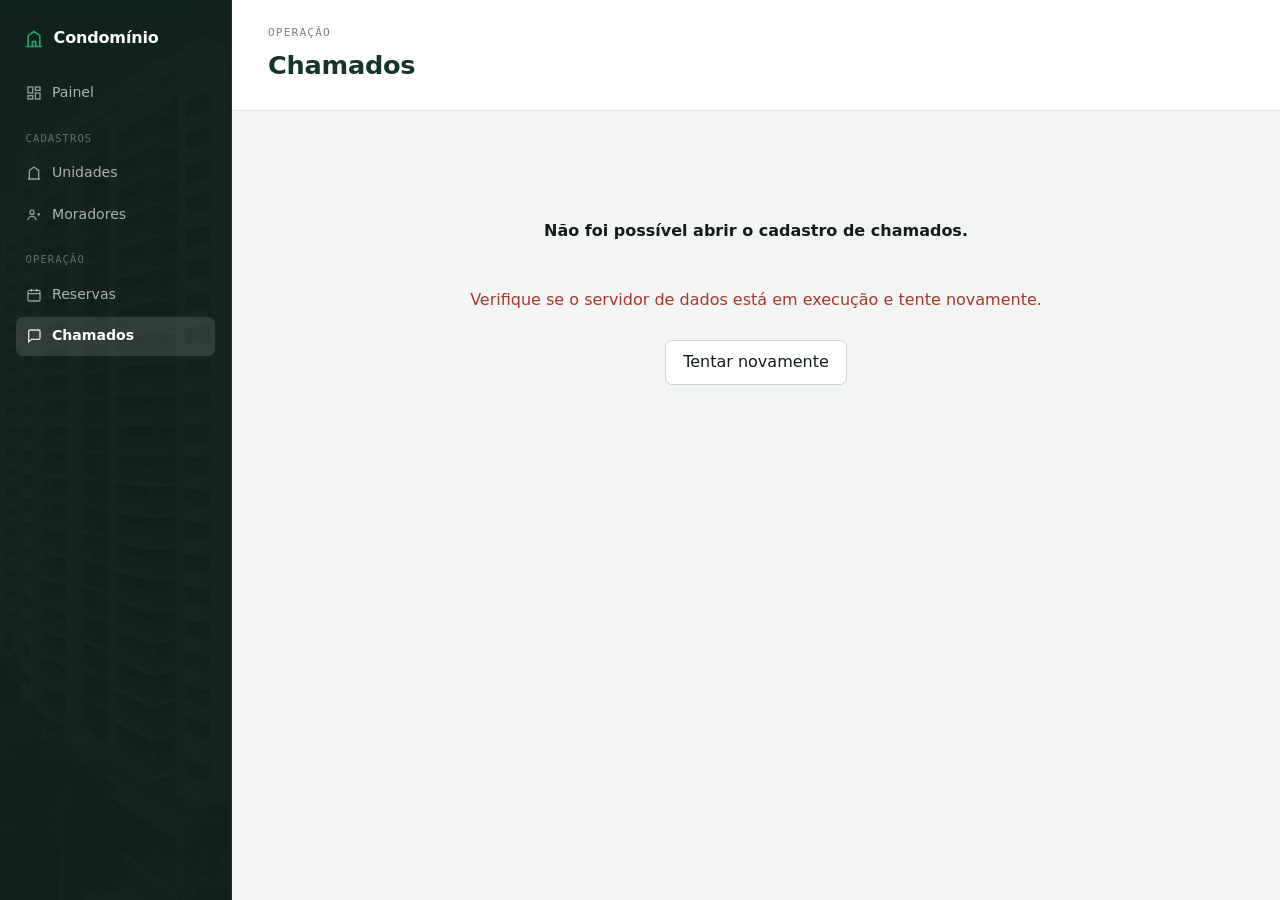
==== commit 42ed4c0b: "fix corrigindo cor do modal" ====
--- a/chamados/index.html
+++ b/chamados/index.html
@@ -163,7 +163,7 @@
   <!-- Modal de confirmação (avançar status) -->
   <div id="overlay-confirmacao" class="overlay oculto">
     <div class="modal modal--pequeno" role="dialog" aria-modal="true" aria-labelledby="titulo-modal-confirmacao">
-      <h2 id="titulo-modal-confirmacao">Confirmar avanço de status</h2>
+      <h2 id="titulo-modal-confirmacao" style="color: rgb(252, 252, 255);">Confirmar avanço de status</h2>
       <p id="texto-confirmacao"></p>
 
       <div class="modal__acoes">
--- a/chamados/style.css
+++ b/chamados/style.css
@@ -83,7 +83,21 @@
    Casca
 ============================================================ */
 .shell { display: grid; grid-template-columns: 232px 1fr; min-height: 100vh; }
-.sidebar { background: var(--pinho); color: rgba(255,255,255,.7); padding: 1.3rem 1rem; position: sticky; top: 0; height: 100vh; overflow-y: auto; display: flex; flex-direction: column; }
+.sidebar {
+  /* Camada com a cor #0F1F19 (RGB: 15, 31, 25) com 85% de opacidade + Imagem */
+  background-image: linear-gradient(rgba(15, 31, 25, 0.97), rgba(15, 31, 25, 0.97)), url('../assets/predio.jpg');
+  
+  background-size: cover;
+  background-position: center;
+  background-repeat: no-repeat;
+  background-color: #0F1F19;
+
+  color: rgba(255,255,255,.7);
+  padding: 1.3rem 1rem;
+  position: sticky; top: 0; height: 100vh; overflow-y: auto;
+  display: flex; flex-direction: column;
+  border-right: 1px solid #26332D;
+}
 .sidebar__marca { display: flex; align-items: center; gap: .6rem; color: #fff; font-weight: 700; font-size: 1rem; letter-spacing: -.01em; padding: .35rem .5rem 1.4rem; }
 .sidebar__marca svg { flex-shrink: 0; color: var(--vivo); }
 .sidebar__nav { display: flex; flex-direction: column; gap: .15rem; }
@@ -153,14 +167,14 @@
 .tabela-wrapper { overflow-x: auto; background: var(--superficie); border: 1px solid var(--borda); border-radius: var(--raio); box-shadow: var(--sombra-1); }
 .tabela { width: 100%; border-collapse: collapse; font-size: .9rem; }
 .tabela thead th { text-align: left; font-size: .72rem; letter-spacing: .07em; text-transform: uppercase; color: var(--tinta-suave); font-weight: 700; padding: .8rem 1rem; border-bottom: 1px solid var(--borda); background: var(--superficie-2); white-space: nowrap; }
-.tabela tbody td { padding: .75rem 1rem; border-bottom: 1px solid var(--borda); vertical-align: middle; line-height: 1.3; }
+.tabela tbody td { padding: .75rem 1rem; border-bottom: 1px solid var(--borda); vertical-align: middle; }
 .tabela tbody tr:last-child td { border-bottom: none; }
 .tabela tbody tr { transition: background-color var(--transicao); }
 .tabela tbody tr:hover { background: var(--superficie-2); }
 .tabela__categoria { text-transform: capitalize; color: var(--tinta-media); }
 .tabela__descricao { max-width: 260px; color: var(--tinta-media); }
-.tabela__acoes { display: flex; gap: .5rem; flex-wrap: nowrap; align-items: center; min-height: 1.9rem; }
-.tabela__somente-leitura { color: var(--tinta-suave); font-style: italic; font-size: .85rem; white-space: nowrap; }
+.tabela__acoes { display: flex; gap: .5rem; flex-wrap: wrap; }
+.tabela__somente-leitura { color: var(--tinta-suave); font-style: italic; font-size: .85rem; }
 .tabela__vazio td { text-align: center; font-style: italic; color: var(--tinta-suave); padding: 2.5rem 1rem; }
 
 /* ============================================================
@@ -171,15 +185,13 @@
 /* ============================================================
    Badge de status do chamado + stepper miniatura
 ============================================================ */
-.celula-status { display: flex; flex-direction: column; align-items: flex-start; justify-content: center; gap: .4rem; min-height: 1.9rem; line-height: 1; }
-
-.badge-situacao { display: inline-flex; align-items: center; gap: .4rem; font-size: .78rem; font-weight: 650; line-height: 1; padding: .28rem .7rem .28rem .6rem; border-radius: 999px; }
-.badge-situacao::before { content: ""; width: 6px; height: 6px; border-radius: 50%; background: currentColor; flex-shrink: 0; }
+.badge-situacao { display: inline-flex; align-items: center; gap: .4rem; font-size: .78rem; font-weight: 650; padding: .28rem .7rem .28rem .6rem; border-radius: 999px; }
+.badge-situacao::before { content: ""; width: 6px; height: 6px; border-radius: 50%; background: currentColor; }
 .badge-situacao--aberto { background: var(--st-aberto-bg); color: var(--st-aberto-tx); }
 .badge-situacao--andamento { background: var(--st-andamento-bg); color: var(--st-andamento-tx); }
 .badge-situacao--resolvido { background: var(--st-ok-bg); color: var(--st-ok-tx); }
 
-.stepper-mini { display: flex; gap: 4px; }
+.stepper-mini { display: flex; gap: 4px; margin-top: .4rem; }
 .stepper-mini__ponto { width: 14px; height: 4px; border-radius: 999px; background: var(--borda-forte); transition: background-color .4s var(--transicao); }
 .stepper-mini__ponto--cheio { background: var(--vivo); }
 
@@ -187,10 +199,10 @@
    Modais + aviso de bloqueio
 ============================================================ */
 .overlay { position: fixed; inset: 0; background: rgba(19,28,24,.45); display: flex; align-items: center; justify-content: center; padding: 1.5rem; z-index: 50; }
-.modal { position: relative; width: 100%; max-width: 440px; background: var(--superficie); border: 1px solid var(--borda); border-radius: var(--raio); box-shadow: var(--sombra-2); padding: 1.85rem; animation: subirModal .25s var(--transicao) backwards; }
+.modal { position: relative; width: 100%; max-width: 440px; background: var(--superficie); border: 1px solid var(--borda); border-radius: var(--raio); box-shadow: var(--sombra-2); padding: 1.85rem; animation: subirModal .25s var(--transicao); }
 @keyframes subirModal { from { opacity: 0; transform: translateY(8px) scale(.98); } to { opacity: 1; transform: none; } }
 .modal--pequeno { max-width: 380px; }
-.modal h2 { font-size: 1.1rem; font-weight: 700; color: var(--titulo); margin-bottom: 1.2rem; padding-bottom: .6rem; border-bottom: 1px solid var(--borda); }
+.modal h2 { font-size: 1.1rem; font-weight: 700; color: var(--pinho); margin-bottom: 1.2rem; padding-bottom: .6rem; border-bottom: 1px solid var(--borda); }
 .modal__fechar { position: absolute; top: .9rem; right: 1rem; background: none; border: none; font-size: 1.4rem; line-height: 1; color: var(--tinta-suave); cursor: pointer; }
 .modal__fechar:hover { color: var(--tinta); }
 .modal__acoes { display: flex; justify-content: flex-end; gap: .75rem; margin-top: 1.5rem; }
@@ -205,7 +217,6 @@
 .campo { display: flex; flex-direction: column; gap: .35rem; margin-bottom: 1.1rem; }
 .campo label { font-size: .78rem; font-weight: 600; color: var(--tinta-media); }
 .campo input, .campo select, .campo textarea { padding: .55rem .7rem; border: 1px solid var(--borda-forte); border-radius: var(--raio-mini); background: var(--superficie-2); color: var(--tinta); transition: border-color var(--transicao), box-shadow var(--transicao); resize: vertical; }
-.campo select option { background: var(--superficie); color: var(--tinta); }
 .campo input:focus, .campo select:focus, .campo textarea:focus { border-color: var(--vivo); outline: none; box-shadow: 0 0 0 3px var(--vivo-suave); }
 .campo__erro { min-height: 1.1em; font-size: .78rem; color: var(--st-aberto-tx); }
 
